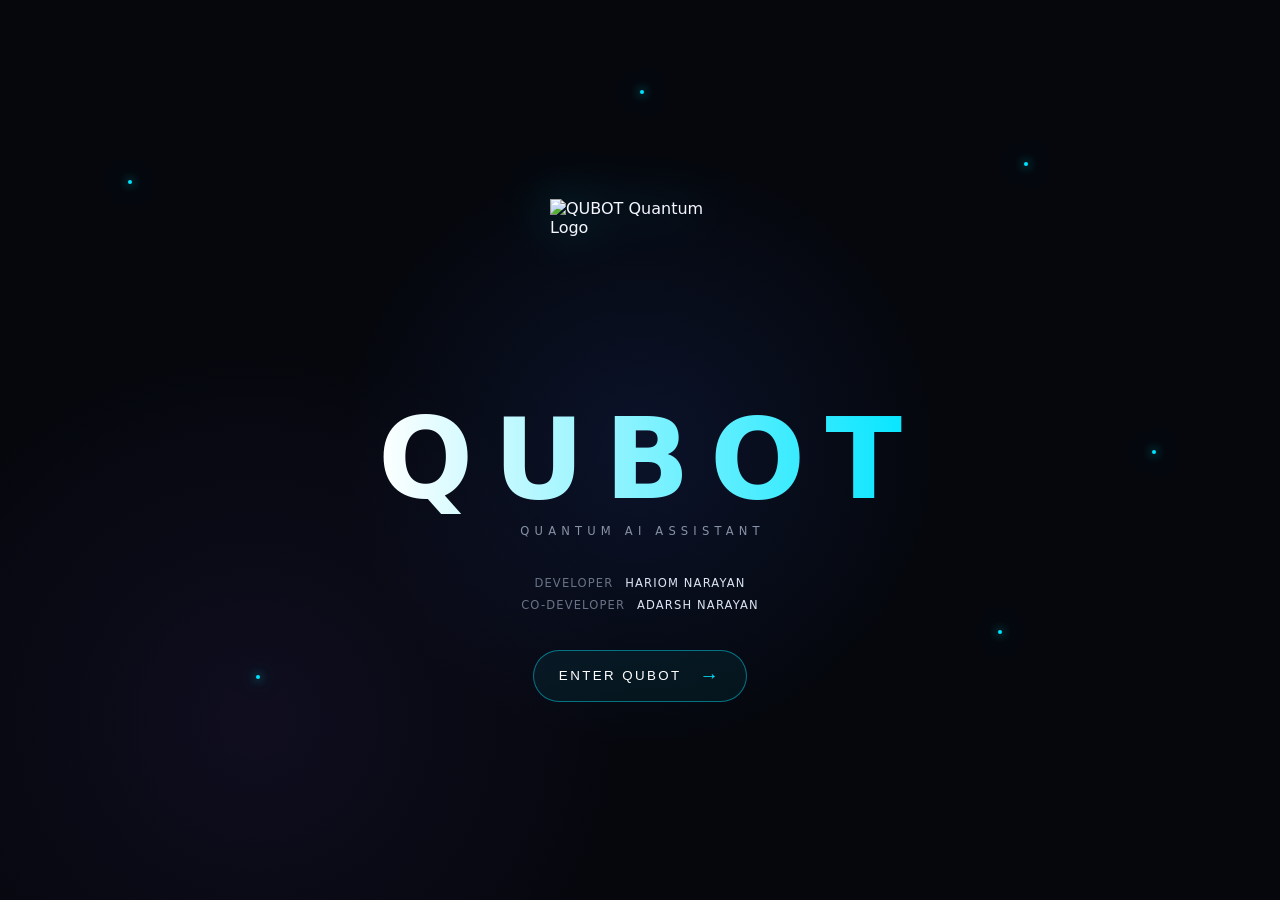
==== static/index.html @ 8dec8f65 "Add files via upload" ====
<!DOCTYPE html>
<html lang="en">
<head>

    <meta charset="UTF-8">

    <meta
        name="viewport"
        content="width=device-width, initial-scale=1.0"
    >

    <meta
        name="description"
        content="QUBOT — Quantum AI Assistant"
    >

    <title>QUBOT — Quantum AI</title>


    <!-- =========================================
         TAILWIND CSS
         ========================================= -->

    <script src="https://cdn.tailwindcss.com"></script>


    <!-- =========================================
         QUBOT CUSTOM CSS
         ========================================= -->

    <link
        rel="stylesheet"
        href="/style.css"
    >

</head>


<body>


    <!-- =========================================
         INTRO / WELCOME SCREEN
         ========================================= -->

    <section
        id="introScreen"
        class="screen"
    >


        <!-- Quantum Background -->

        <div
            class="quantum-bg"
            aria-hidden="true"
        >

            <span></span>
            <span></span>
            <span></span>
            <span></span>
            <span></span>
            <span></span>

        </div>



        <!-- =====================================
             QUBOT QUANTUM LOGO
             ===================================== -->

        <div
            class="quantum-logo"
        >

            <img
                src="/assets/logo.svg"
                alt="QUBOT Quantum Logo"
                class="main-logo"
            >

        </div>



        <!-- =====================================
             QUBOT TITLE
             ===================================== -->

        <h1
            class="qubot-title"
        >
            QUBOT
        </h1>


        <p
            class="qubot-subtitle"
        >
            QUANTUM AI ASSISTANT
        </p>



        <!-- =====================================
             DEVELOPER INFORMATION
             ===================================== -->

        <div
            class="developers"
        >

            <p>

                <span>
                    DEVELOPER
                </span>

                <strong>
                    HARIOM NARAYAN
                </strong>

            </p>


            <p>

                <span>
                    CO-DEVELOPER
                </span>

                <strong>
                    ADARSH NARAYAN
                </strong>

            </p>

        </div>



        <!-- =====================================
             ENTER QUBOT BUTTON
             ===================================== -->

        <button
            id="enterButton"
            class="enter-button"
            type="button"
        >

            <span>
                ENTER QUBOT
            </span>

            <span
                class="arrow"
                aria-hidden="true"
            >
                →
            </span>

        </button>


    </section>



    <!-- =========================================
         MAIN CHAT APPLICATION
         ========================================= -->

    <section
        id="chatScreen"
        class="chat-screen hidden"
    >



        <!-- =====================================
             SIDEBAR
             ===================================== -->

        <aside
            id="sidebar"
            class="sidebar"
        >


            <!-- Sidebar Logo -->

            <div
                class="sidebar-logo"
            >

                <div
                    class="mini-logo"
                >

                    <img
                        src="/assets/logo.svg"
                        alt="QUBOT"
                    >

                </div>


                <div>

                    <h2>
                        QUBOT
                    </h2>

                    <p>
                        Quantum AI
                    </p>

                </div>

            </div>



            <!-- New Chat Button -->

            <button
                id="newChatButton"
                class="new-chat-button"
                type="button"
            >

                <span>
                    ＋
                </span>

                <span>
                    New Chat
                </span>

            </button>



            <!-- =================================
                 CONVERSATIONS
                 ================================= -->

            <div
                class="conversation-section"
            >

                <p
                    class="section-title"
                >
                    CONVERSATIONS
                </p>


                <div
                    id="conversationList"
                >

                    <!-- Conversations appear here -->

                </div>

            </div>



            <!-- =================================
                 SIDEBAR BOTTOM
                 ================================= -->

            <div
                class="sidebar-bottom"
            >

                <div
                    class="status"
                >

                    <span
                        class="status-dot"
                    ></span>

                    <span>
                        QUBOT Online
                    </span>

                </div>


                <p>
                    Quantum AI Assistant
                </p>

            </div>


        </aside>



        <!-- =====================================
             MAIN CHAT AREA
             ===================================== -->

        <main
            class="chat-area"
        >



            <!-- =================================
                 CHAT HEADER
                 ================================= -->

            <header
                class="chat-header"
            >


                <!-- Mobile Menu -->

                <button
                    id="mobileMenuButton"
                    class="mobile-menu"
                    type="button"
                    aria-label="Open menu"
                >
                    ☰
                </button>



                <!-- Header Information -->

                <div>

                    <h2>
                        QUBOT
                    </h2>

                    <p>
                        Quantum AI Assistant
                    </p>

                </div>



                <!-- Online Status -->

                <div
                    class="header-status"
                >

                    <span
                        class="status-dot"
                    ></span>

                    <span>
                        Online
                    </span>

                </div>


            </header>



            <!-- =================================
                 MESSAGES
                 ================================= -->

            <div
                id="messages"
                class="messages"
            >


                <!-- =================================
                     WELCOME MESSAGE
                     ================================= -->

                <div
                    id="welcomeMessage"
                    class="welcome-message"
                >


                    <!-- Logo -->

                    <div
                        class="welcome-logo"
                    >

                        <img
                            src="/assets/logo.svg"
                            alt="QUBOT"
                        >

                    </div>



                    <!-- Welcome Text -->

                    <h1>
                        How can I help you?
                    </h1>


                    <p>
                        Welcome to QUBOT.
                        Ask me anything.
                    </p>



                    <!-- =================================
                         SUGGESTION CARDS
                         ================================= -->

                    <div
                        class="suggestions"
                    >


                        <!-- Suggestion 1 -->

                        <button
                            class="suggestion"
                            type="button"
                        >

                            <span>
                                💡
                            </span>

                            <div>

                                <strong>
                                    Explain something
                                </strong>

                                <small>
                                    Learn a complex topic simply
                                </small>

                            </div>

                        </button>



                        <!-- Suggestion 2 -->

                        <button
                            class="suggestion"
                            type="button"
                        >

                            <span>
                                💻
                            </span>

                            <div>

                                <strong>
                                    Write some code
                                </strong>

                                <small>
                                    Build something with code
                                </small>

                            </div>

                        </button>



                        <!-- Suggestion 3 -->

                        <button
                            class="suggestion"
                            type="button"
                        >

                            <span>
                                🚀
                            </span>

                            <div>

                                <strong>
                                    Brainstorm ideas
                                </strong>

                                <small>
                                    Create something amazing
                                </small>

                            </div>

                        </button>



                        <!-- Suggestion 4 -->

                        <button
                            class="suggestion"
                            type="button"
                        >

                            <span>
                                🧠
                            </span>

                            <div>

                                <strong>
                                    Teach me
                                </strong>

                                <small>
                                    Discover something new
                                </small>

                            </div>

                        </button>


                    </div>


                </div>


            </div>



            <!-- =====================================
                 MESSAGE INPUT AREA
                 ===================================== -->

            <div
                class="input-area"
            >


                <form
                    id="chatForm"
                >


                    <div
                        class="input-box"
                    >


                        <!-- Message Input -->

                        <textarea
                            id="messageInput"
                            rows="1"
                            placeholder="Message QUBOT..."
                            autocomplete="off"
                            aria-label="Message QUBOT"
                        ></textarea>



                        <!-- Send Button -->

                        <button
                            id="sendButton"
                            type="submit"
                            title="Send message"
                            aria-label="Send message"
                        >

                            ↑

                        </button>


                    </div>


                </form>



                <!-- Disclaimer -->

                <p
                    class="disclaimer"
                >
                    QUBOT can make mistakes.
                    Check important information.
                </p>


            </div>


        </main>


    </section>



    <!-- =========================================
         QUBOT JAVASCRIPT
         ========================================= -->

    <script
        src="/app.js"
    ></script>


</body>
</html>
---- style.css ----
* {
    margin: 0;
    padding: 0;
    box-sizing: border-box;
}


:root {

    --bg: #05070d;
    --panel: #080c15;

    --border: rgba(120, 150, 190, 0.16);

    --text: #f5f7ff;
    --muted: #8792a6;

    --cyan: #00e5ff;
    --blue: #386bff;
    --purple: #8b5cf6;

}


html,
body {

    width: 100%;
    height: 100%;

}


body {

    font-family:
        Inter,
        system-ui,
        -apple-system,
        BlinkMacSystemFont,
        "Segoe UI",
        sans-serif;

    background: var(--bg);

    color: var(--text);

    overflow: hidden;

}


/* =========================================
   INTRO
   ========================================= */

.screen {

    width: 100%;
    height: 100vh;

    position: relative;

    display: flex;

    flex-direction: column;

    align-items: center;
    justify-content: center;

    overflow: hidden;

    background:

        radial-gradient(
            circle at center,
            rgba(56,107,255,.12),
            transparent 38%
        ),

        radial-gradient(
            circle at 20% 80%,
            rgba(139,92,246,.08),
            transparent 30%
        ),

        #05070d;

}


/* =========================================
   QUANTUM BACKGROUND
   ========================================= */

.quantum-bg {

    position: absolute;

    inset: 0;

    pointer-events: none;

}


.quantum-bg span {

    position: absolute;

    width: 4px;
    height: 4px;

    border-radius: 50%;

    background: var(--cyan);

    box-shadow:
        0 0 10px var(--cyan),
        0 0 25px var(--cyan);

    animation:
        particle 7s
        infinite ease-in-out;

}


.quantum-bg span:nth-child(1) {
    left: 10%;
    top: 20%;
}


.quantum-bg span:nth-child(2) {
    left: 80%;
    top: 18%;
    animation-delay: 1s;
}


.quantum-bg span:nth-child(3) {
    left: 20%;
    top: 75%;
    animation-delay: 2s;
}


.quantum-bg span:nth-child(4) {
    left: 78%;
    top: 70%;
    animation-delay: 3s;
}


.quantum-bg span:nth-child(5) {
    left: 50%;
    top: 10%;
    animation-delay: 4s;
}


.quantum-bg span:nth-child(6) {
    left: 90%;
    top: 50%;
    animation-delay: 5s;
}


@keyframes particle {

    0%,
    100% {
        transform: translate(0,0);
        opacity: .25;
    }

    50% {
        transform: translate(20px,-30px);
        opacity: 1;
    }

}


/* =========================================
   LOGO
   ========================================= */

.quantum-logo {

    width: 180px;
    height: 180px;

    display: flex;

    align-items: center;
    justify-content: center;

    margin-bottom: 15px;

}


.main-logo {

    width: 180px;
    height: 180px;

    object-fit: contain;

    filter:
        drop-shadow(
            0 0 25px
            rgba(0,229,255,.45)
        );

    animation:
        logoFloat 4s
        ease-in-out
        infinite;

}


@keyframes logoFloat {

    0%,
    100% {
        transform: translateY(0);
    }

    50% {
        transform: translateY(-8px);
    }

}


/* =========================================
   TITLE
   ========================================= */

.qubot-title {

    font-size:
        clamp(3.5rem,9vw,7rem);

    font-weight: 800;

    letter-spacing: .18em;

    margin-left: .18em;

    background:
        linear-gradient(
            90deg,
            #fff,
            #00e5ff,
            #8b5cf6,
            #fff
        );

    background-size: 300% auto;

    -webkit-background-clip: text;
    background-clip: text;

    color: transparent;

    animation:
        gradient 6s
        linear infinite;

}


@keyframes gradient {

    0% {
        background-position: 0%;
    }

    50% {
        background-position: 100%;
    }

    100% {
        background-position: 0%;
    }

}


.qubot-subtitle {

    color: var(--muted);

    font-size: .72rem;

    letter-spacing: .45em;

    margin-left: .45em;

}


/* =========================================
   DEVELOPERS
   ========================================= */

.developers {

    margin-top: 30px;

    text-align: center;

}


.developers p {

    margin: 8px 0;

    color: #697386;

    font-size: .72rem;

    letter-spacing: .1em;

}


.developers span {

    margin-right: 7px;

}


.developers strong {

    color: #dce5f4;

    font-weight: 500;

}


/* =========================================
   ENTER
   ========================================= */

.enter-button {

    margin-top: 30px;

    padding: 14px 25px;

    display: flex;

    align-items: center;

    gap: 18px;

    border-radius: 999px;

    border:
        1px solid
        rgba(0,229,255,.45);

    background:
        rgba(0,229,255,.06);

    color: white;

    cursor: pointer;

    letter-spacing: .18em;

    transition: .3s;

}


.enter-button:hover {

    background:
        rgba(0,229,255,.13);

    border-color:
        var(--cyan);

    box-shadow:
        0 0 30px
        rgba(0,229,255,.25);

    transform:
        translateY(-2px);

}


.enter-button .arrow {

    color: var(--cyan);

    font-size: 1.2rem;

}


/* =========================================
   CHAT
   ========================================= */

.chat-screen {

    width: 100%;
    height: 100vh;

    display: flex;

    background: var(--bg);

}


.chat-screen.hidden {

    display: none;

}


/* =========================================
   SIDEBAR
   ========================================= */

.sidebar {

    width: 270px;

    height: 100vh;

    flex-shrink: 0;

    display: flex;

    flex-direction: column;

    padding: 20px;

    background:
        rgba(7,10,18,.97);

    border-right:
        1px solid var(--border);

}


.sidebar-logo {

    display: flex;

    align-items: center;

    gap: 12px;

    margin-bottom: 25px;

}


.mini-logo {

    width: 42px;
    height: 42px;

}


.mini-logo img {

    width: 42px;
    height: 42px;

}


.sidebar-logo h2 {

    font-size: 1.1rem;

    letter-spacing: .12em;

}


.sidebar-logo p {

    color: var(--muted);

    font-size: .68rem;

}


.new-chat-button {

    width: 100%;

    padding: 12px;

    display: flex;

    gap: 10px;

    align-items: center;

    border-radius: 10px;

    border:
        1px solid var(--border);

    background:
        rgba(255,255,255,.025);

    color: white;

    cursor: pointer;

}


.new-chat-button:hover {

    background:
        rgba(0,229,255,.07);

}


.new-chat-button span:first-child {

    color: var(--cyan);

    font-size: 1.3rem;

}


.conversation-section {

    margin-top: 30px;

    flex: 1;

    overflow-y: auto;

}


.section-title {

    color: #596477;

    font-size: .65rem;

    letter-spacing: .15em;

    margin-bottom: 10px;

}


.sidebar-bottom {

    padding-top: 15px;

    border-top:
        1px solid var(--border);

    color: var(--muted);

    font-size: .7rem;

}


.status {

    display: flex;

    align-items: center;

    gap: 8px;

    margin-bottom: 5px;

    color: #cbd5e1;

}


.status-dot {

    width: 7px;
    height: 7px;

    border-radius: 50%;

    background: #20e78b;

    box-shadow:
        0 0 10px
        rgba(32,231,139,.7);

}


/* =========================================
   CHAT AREA
   ========================================= */

.chat-area {

    flex: 1;

    min-width: 0;

    height: 100vh;

    display: flex;

    flex-direction: column;

}


.chat-header {

    height: 68px;

    flex-shrink: 0;

    display: flex;

    align-items: center;

    padding: 0 25px;

    border-bottom:
        1px solid var(--border);

    background:
        rgba(5,7,13,.9);

}


.chat-header h2 {

    font-size: .95rem;

    letter-spacing: .12em;

}


.chat-header p {

    color: var(--muted);

    font-size: .7rem;

}


.header-status {

    margin-left: auto;

    display: flex;

    align-items: center;

    gap: 7px;

    color: var(--muted);

    font-size: .7rem;

}


.mobile-menu {

    display: none;

    margin-right: 15px;

    border: none;

    background: none;

    color: white;

    font-size: 1.4rem;

}


/* =========================================
   MESSAGES
   ========================================= */

.messages {

    flex: 1;

    overflow-y: auto;

    padding: 30px 25px;

}


.welcome-message {

    min-height: 100%;

    display: flex;

    flex-direction: column;

    align-items: center;

    justify-content: center;

    text-align: center;

}


.welcome-logo {

    width: 75px;
    height: 75px;

    margin-bottom: 20px;

}


.welcome-logo img {

    width: 75px;
    height: 75px;

    filter:
        drop-shadow(
            0 0 18px
            rgba(0,229,255,.35)
        );

}


.welcome-message h1 {

    font-size:
        clamp(1.8rem,4vw,2.7rem);

    font-weight: 600;

}


.welcome-message > p {

    margin-top: 10px;

    color: var(--muted);

    font-size: .9rem;

}


.suggestions {

    width: min(650px,100%);

    display: grid;

    grid-template-columns:
        repeat(2,1fr);

    gap: 12px;

    margin-top: 35px;

}


.suggestion {

    display: flex;

    gap: 12px;

    text-align: left;

    padding: 17px;

    border-radius: 14px;

    border:
        1px solid var(--border);

    background:
        rgba(255,255,255,.025);

    color: white;

    cursor: pointer;

}


.suggestion:hover {

    border-color:
        rgba(0,229,255,.3);

    background:
        rgba(0,229,255,.05);

}


.suggestion strong {

    display: block;

    font-size: .82rem;

    font-weight: 500;

}


.suggestion small {

    display: block;

    color: var(--muted);

    margin-top: 5px;

    font-size: .68rem;

}


/* =========================================
   INPUT
   ========================================= */

.input-area {

    padding:
        15px 25px 20px;

    border-top:
        1px solid var(--border);

}


.input-box {

    max-width: 850px;

    margin: auto;

    display: flex;

    align-items: flex-end;

    gap: 10px;

    padding:
        8px 10px 8px 16px;

    border:
        1px solid
        rgba(120,150,190,.2);

    border-radius: 17px;

    background:
        rgba(255,255,255,.04);

}


#messageInput {

    flex: 1;

    resize: none;

    max-height: 150px;

    border: none;

    outline: none;

    background: transparent;

    color: white;

    font-family: inherit;

    font-size: .9rem;

    line-height: 1.5;

}


#messageInput::placeholder {

    color: #596477;

}


#sendButton {

    width: 38px;
    height: 38px;

    border: none;

    border-radius: 11px;

    background:
        linear-gradient(
            135deg,
            #00e5ff,
            #5680ff
        );

    color: #02050a;

    font-size: 1.2rem;

    cursor: pointer;

}


.disclaimer {

    text-align: center;

    color: #4d586a;

    font-size: .62rem;

    margin-top: 9px;

}


/* =========================================
   SCROLLBAR
   ========================================= */

* {

    scrollbar-width: thin;

    scrollbar-color:
        #273143
        transparent;

}


::-webkit-scrollbar {

    width: 7px;

}


::-webkit-scrollbar-thumb {

    background: #273143;

    border-radius: 10px;

}


/* =========================================
   RESPONSIVE
   ========================================= */

@media (max-width: 800px) {

    .sidebar {

        position: fixed;

        left: 0;
        top: 0;

        z-index: 100;

        transform:
            translateX(-100%);

        transition:
            transform .3s;

    }


    .sidebar.open {

        transform:
            translateX(0);

    }


    .mobile-menu {

        display: block;

    }


    .header-status {

        display: none;

    }


    .suggestions {

        grid-template-columns: 1fr;

    }


    .messages {

        padding:
            20px 15px;

    }


    .input-area {

        padding:
            12px;

    }

}


@media (max-width: 500px) {

    .quantum-logo {

        transform:
            scale(.8);

    }


    .qubot-title {

        font-size: 3rem;

    }


    .developers p {

        font-size: .62rem;

    }

}
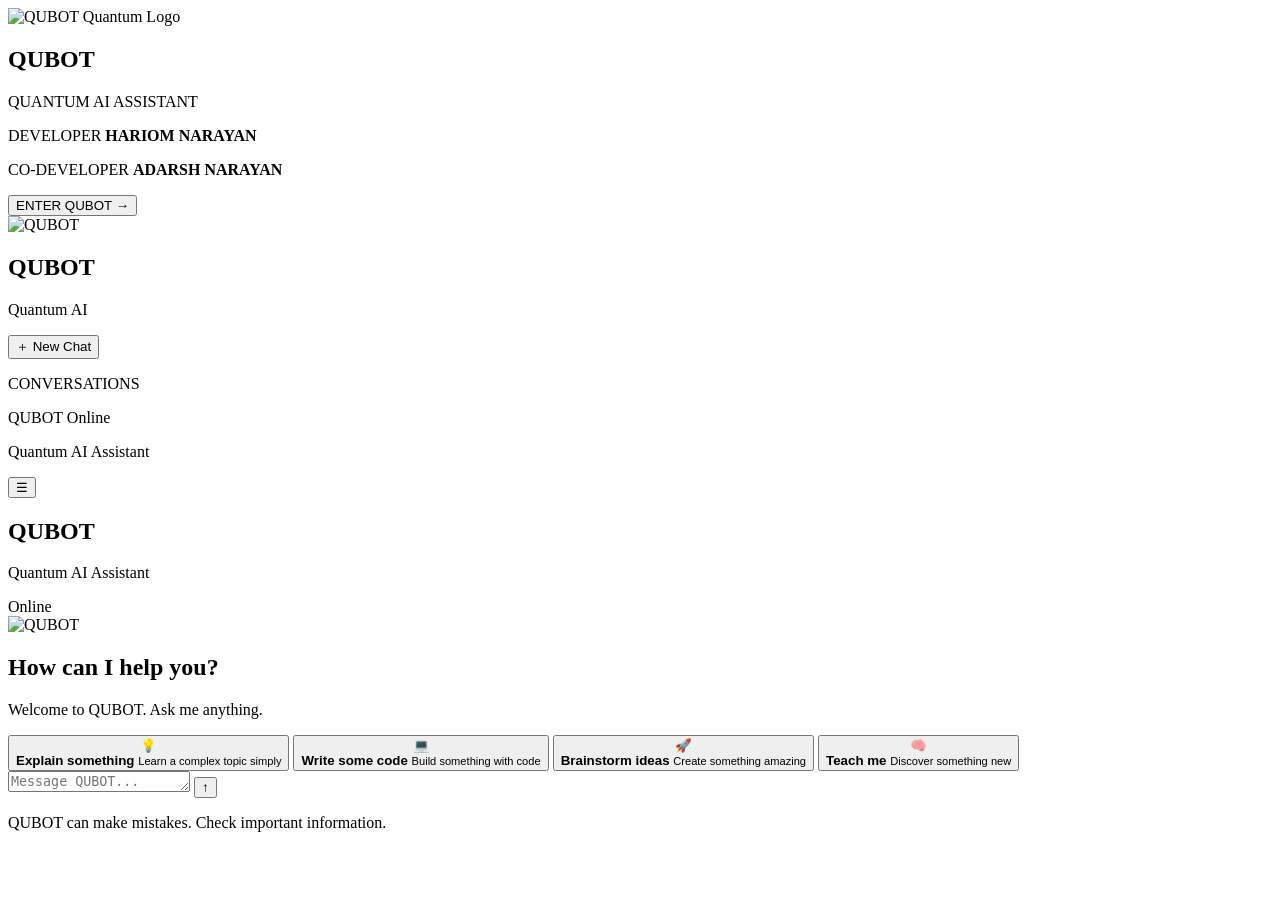
==== commit c0b0b5a5: "Update index.html" ====
--- a/static/index.html
+++ b/static/index.html
@@ -6,7 +6,7 @@
 
     <meta
         name="viewport"
-        content="width=device-width, initial-scale=1.0"
+        content="width=device-width, initial-scale=1.0" 
     >
 
     <meta
@@ -631,4 +631,4 @@
 
 
 </body>
-</html>+</html>
